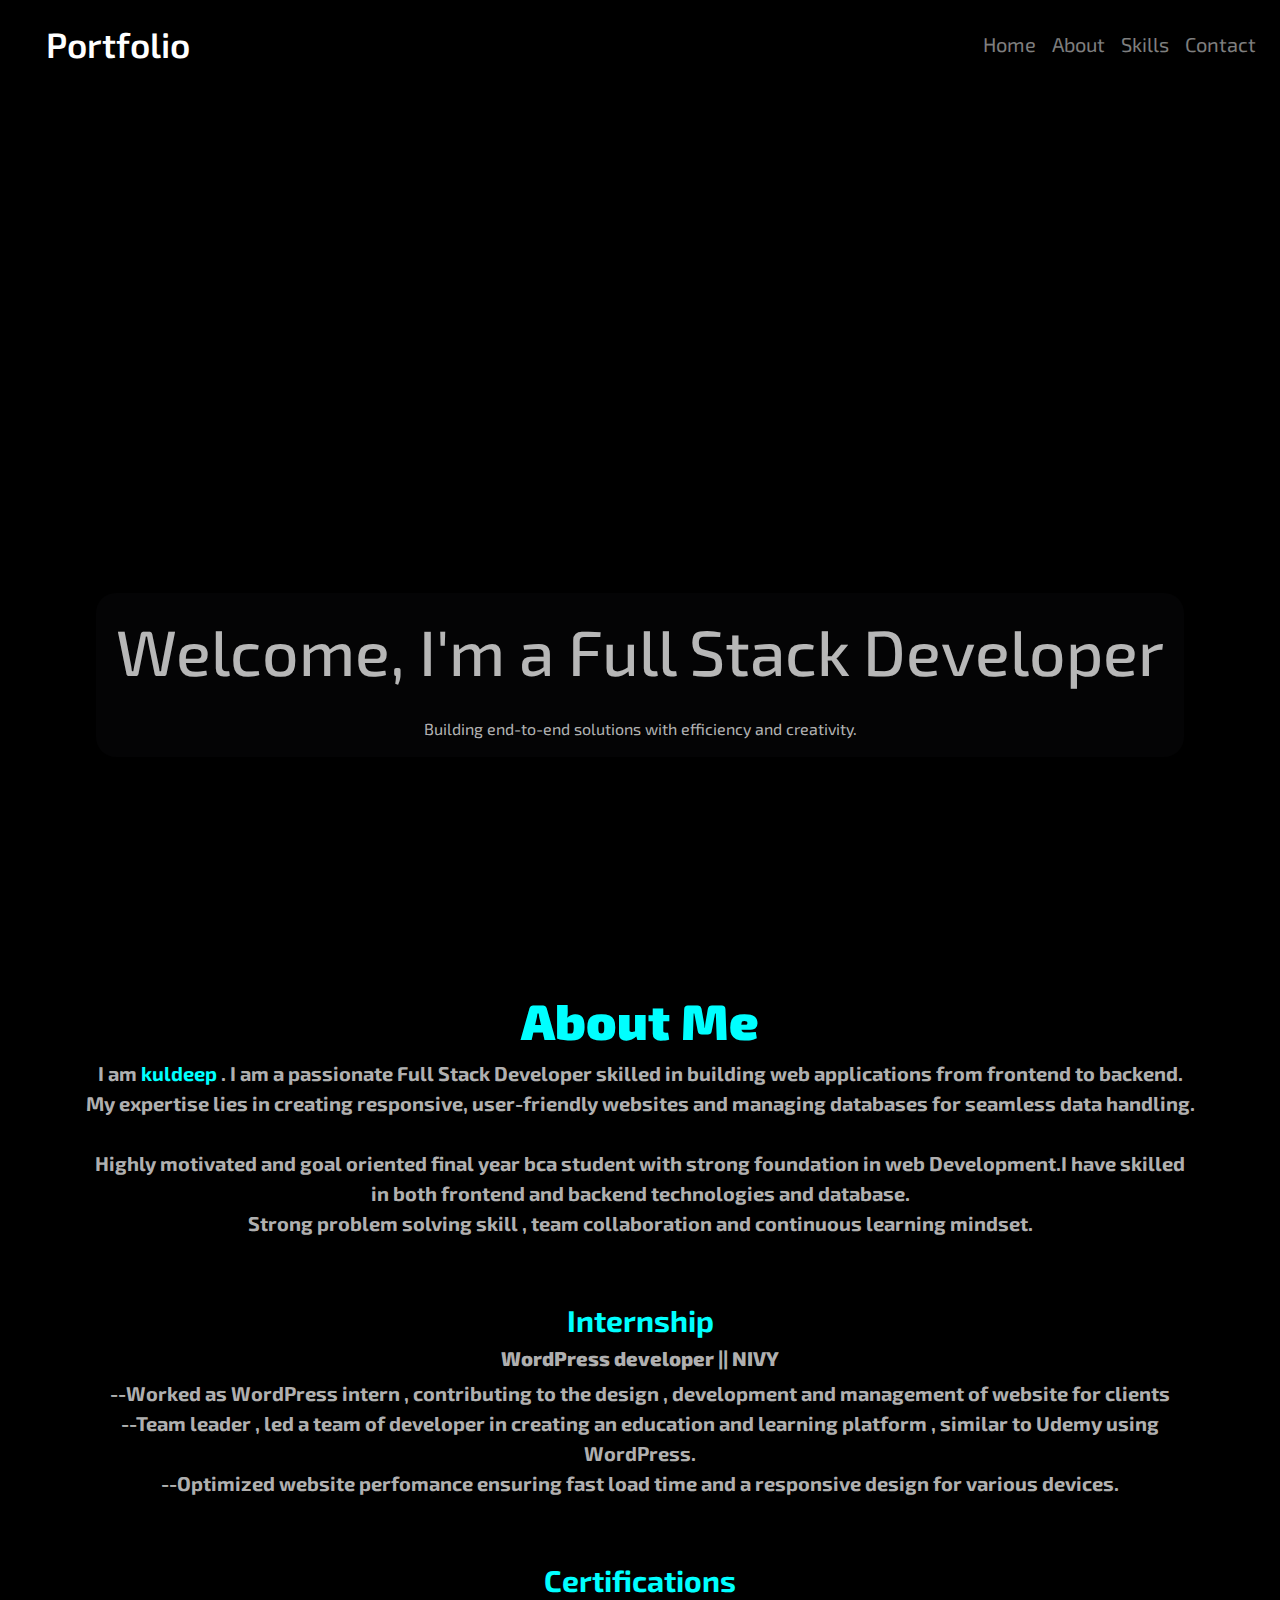
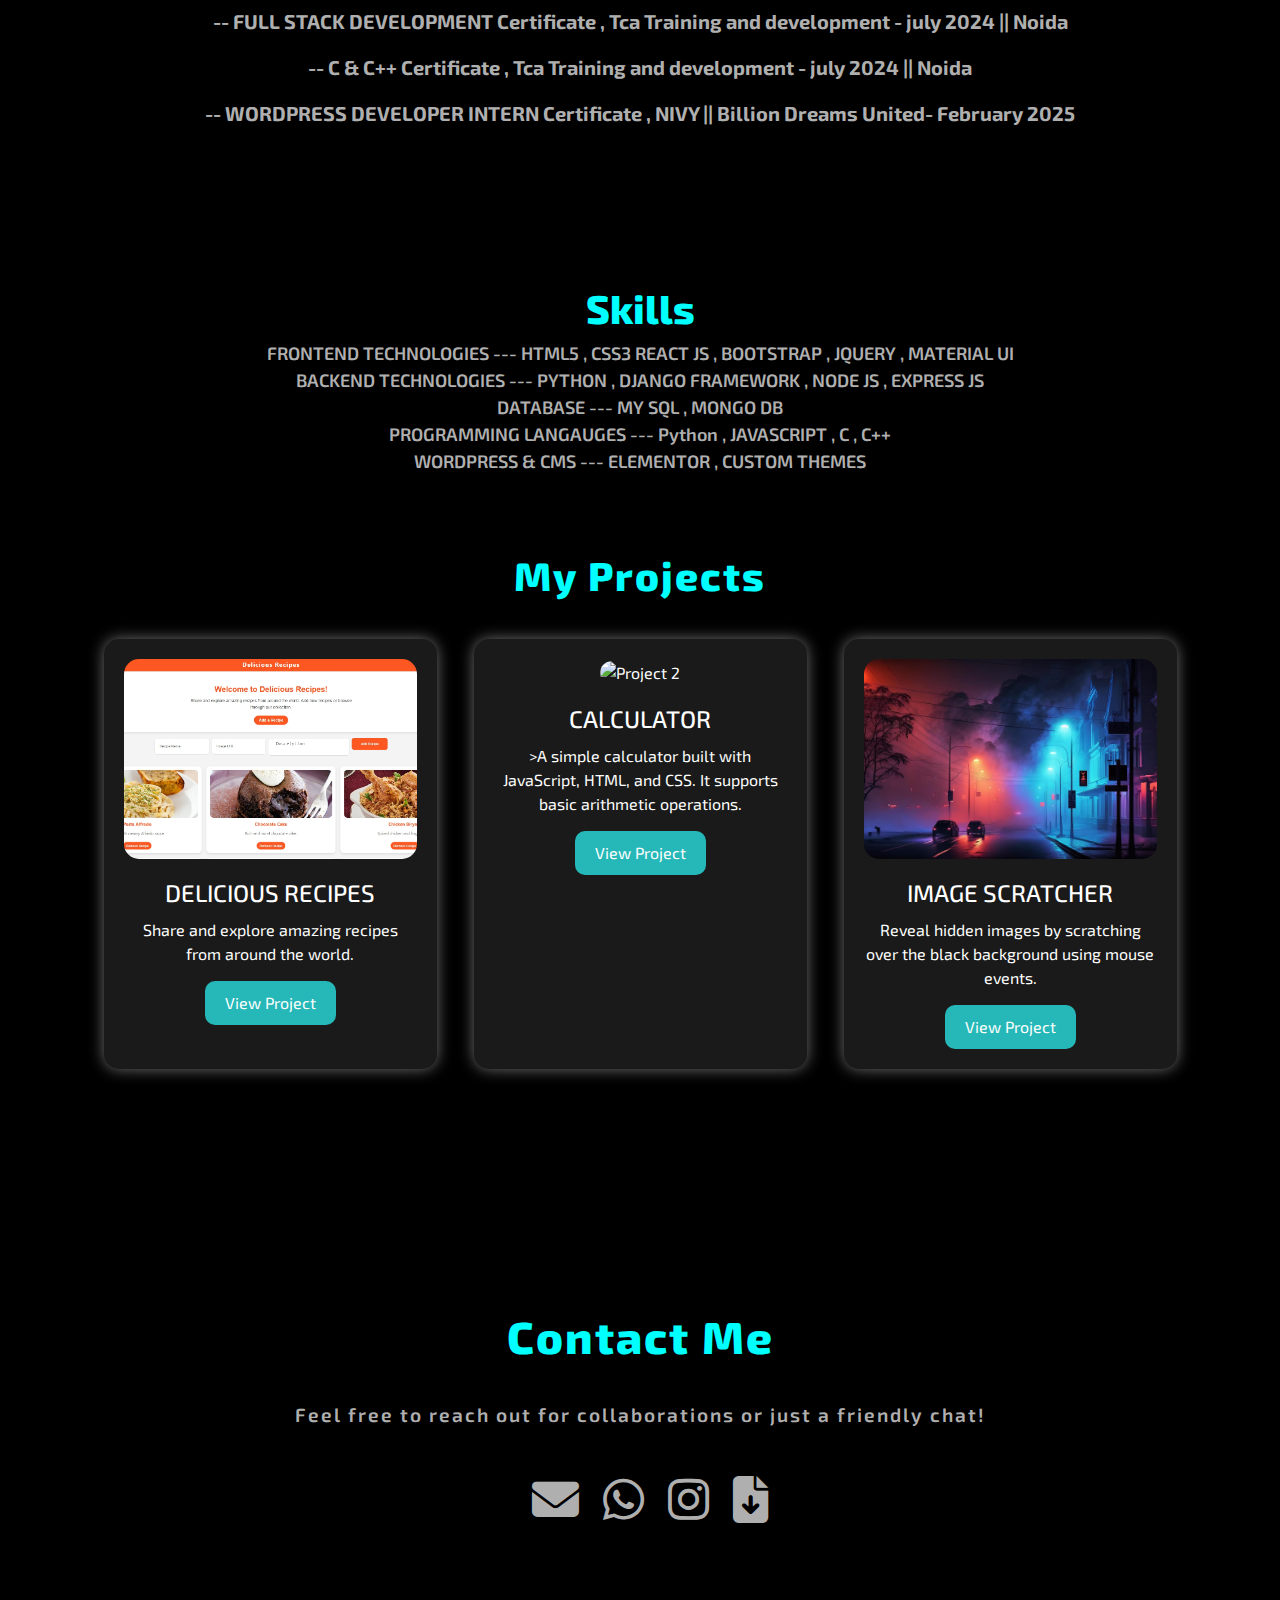
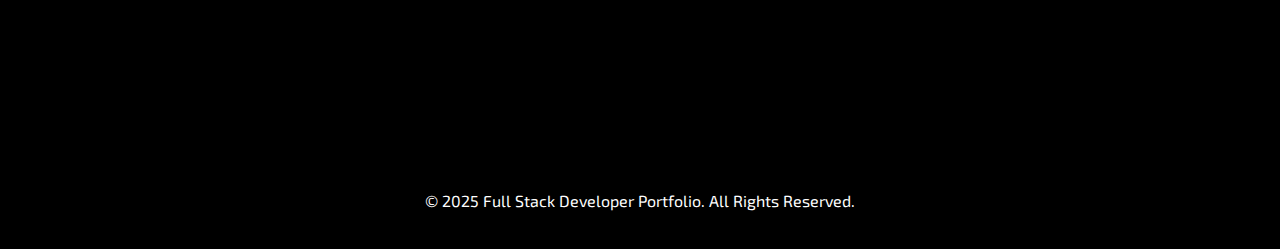
==== index.html @ 3e2bec3f "first commit" ====
<!DOCTYPE html>
<html lang="en">
<head>
    <meta charset="UTF-8">
    <meta name="viewport" content="width=device-width, initial-scale=1.0">
    <meta http-equiv="X-UA-Compatible" content="ie=edge">
    <title>Portfolio Website</title>
    <link rel="stylesheet" href="https://stackpath.bootstrapcdn.com/bootstrap/4.3.1/css/bootstrap.min.css">
    <script src="https://code.jquery.com/jquery-3.6.0.min.js"></script>
    <script src="https://stackpath.bootstrapcdn.com/bootstrap/4.3.1/js/bootstrap.bundle.min.js"></script>
    <link rel="stylesheet" href="https://cdnjs.cloudflare.com/ajax/libs/font-awesome/6.7.2/css/all.min.css" />
    <link href="https://fonts.googleapis.com/css2?family=Exo+2:wght@100..900&display=swap" rel="stylesheet">
    <style>
        * {
            margin: 0;
            padding: 0;
            box-sizing: border-box;
        }
        body {
            font-family: "Exo 2", serif;
            scroll-behavior: smooth;
        }
        header {
            background-color: #000000;
            padding: 5px 0;
            position: fixed;
            width: 100%;
            z-index: 1;
        }
        section {
            padding: 80px 0;
        }
        .navbar-brand {
            font-size: 35px;
            color: aqua;
            font-weight: 600;
            margin-left: 30px;
        }
        .navbar-nav .nav-link {
            font-size: 20px;
        }
        .navbar-nav .nav-link :hover{
          color: aqua;
          }
        .hero {
            height: 100vh;
            background-color: #000000;
            background-size: cover;
            display: flex;
            flex-direction: column;
            justify-content: center;
            align-items: center;
            text-align: center;
             color: #ffffffb6; 
        }
        .hero .landing-img{
            width: 500px;
            height: 450px;
            background-color: aqua;
            border-radius: 100%;
            background: url(https://img.freepik.com/premium-photo/portrait-successful-programmer-game-developer-coder-guy-uses-computer-laptop-work-game-design-hacker-boy-generative-ai-cyber-gamer_117038-7597.jpg?w=900);
            background-position: center;
            background-size: cover;
        }
        .bg-txt{
            background-color: #07080a83;
            border-radius: 20px;
            

        }

        .hero h1 {
            font-size: 4rem;
            animation: fadeIn 7s ease-in-out infinite;
            padding: 20px 20px ;
        }
        
        
        @keyframes fadeIn {
            0% { opacity: 0.2; }
            50% { opacity: 0.5; color: aqua; }
            100% { opacity: 1; }
        }
        @media (max-width: 460px) {
            .hero h1 {
                font-size: 25px;
            }
            .hero p{
                font-size: 12px;
            }
            .hero #home {
                height: 500px;
                width: 100%;
                margin-top: 70px;
                
            }
            .navbar-brand{
                color: #28a745;
            }
            .hero .landing-img{
                width: 250px;
                height: 250px;
            }
           

        }
        #about {
            background-color: #000000;
            padding: 60px 0;
            
        }
        #about h2 {
            font-size: 50px;
            font-weight: 900;
            color: aqua;
            margin-top: 30px;
        }
        #about p {
            font-size: 20px;
            font-weight: 700;
            color: #ffffffb6;
        }
        #about ul {
            list-style-type: none;
            padding: 0;
        }
        #about ul li {
            font-size: 18px;
            font-weight: 600;
            color: #000;
        }
        #about span{
            color: aqua;
        }
        #about h4{
            font-size: 30px;
            font-weight: 700;
            color: aqua;
            
        }
        #about h5{
            color: #ffffffb6;
            font-weight: 800;
        }
        @media (max-width: 460px){
            #about h2{
                font-size: 25px;
                font-weight: 600;
                margin-top: 30px;
            }
            #about p {
            font-size: 13px;
            font-weight: 700;
            color: #ffffffb6;
            
        }
        #about h4{
            font-size: 20px;
            font-weight: 500;
            color: aqua;
            
        }
        #about h5{
            color: #ffffffb6;
            font-weight: 700;
        }
        #about span{
            color: aqua;
        }
        }
        #skills {
            background-color: #000;
            color: #fff;
            
        }
        #skills h2 {
            font-size: 40px;
            font-weight: 800;
            color: aqua;
        }
        #skills ul {
            list-style-type: none;
            padding: 0;
        }
        #skills ul li {
            font-size: 18px;
            font-weight: 600;
            color: #ffffffb6;
        }
        .projects-section {
    background-color: black;
    padding: 60px 0;
    color: white;
}

.section-title {
    text-align: center;
    font-size: 40px;
    color: white;
    margin-bottom: 40px;
    letter-spacing: 2px;
}

.project-cards {
    display: flex;
    justify-content: space-around;
    flex-wrap: wrap;
}

.project-card {
    background-color: #1a1a1a;
    width: 30%;
    margin-bottom: 20px;
    padding: 20px;
    border-radius: 15px;
    transition: transform 0.3s ease-in-out;
    box-shadow: 0 0px 15px 0 #ffffff70;
    display: flex;
    flex-direction: column;
    align-items: center;
}

.project-card:hover {
    transform: translateY(-10px);
}

.project-image img {
    width: 100%;
    height: 200px;
    border-radius: 15px;
    object-fit: cover;
}

.project-info {
    margin-top: 20px;
    text-align: center;
}

.project-info h3 {
    font-size: 24px;
    margin-bottom: 10px;
}

.project-info p {
    font-size: 16px;
    margin-bottom: 15px;
}

.btn-primary {
    padding: 10px 20px;
    background-color: rgb(38, 184, 184);
    color: white;
    border: none;
    border-radius: 10px;
    cursor: pointer;
    transition: background-color 0.3s;
}

.btn-primary:hover {
    background-color: #1a334b;
}
@media (max-width: 1024px) {
    .project-card {
        width: 45%;
    }
}

@media (max-width: 768px) {
    .project-card {
        width: 100%;
    }

    .section-title {
        font-size: 35px;
    }

    .project-info h3 {
        font-size: 22px;
    }

    .project-info p {
        font-size: 15px;
    }
}
        
        @media (max-width:480px){
            #skills ul li {
                font-size: 13px;
            }

        }

        #contact{
        background-color: #000000;
        height: 60vh;
        }
        #contact h2{
           font-size: 45px;
           font-weight: 800;
           color: aqua;
           letter-spacing: 2px;
           padding-bottom: 30px;
        }
        #contact p{
           font-size: larger;
           font-weight: 600;
           color: #ffffffb6;
           letter-spacing: 2px;
           padding-bottom: 30px;
        }
        i{
        font-size: 47px;
        color: #ffffffb6;
        margin-left: 20px;
        }
        i:hover{
         color:aqua;
        }
        @media (max-width:480px){
            #contact h2{
                font-size: 25px;
            }
            #contact p{
                font-size: 13px;
            }
            #contact i{
                font-size: 35px;
            }
            #contact  i:hover{
         color:aqua;
        }
        }
        footer {
            background-color: #000000;
            color: white;
            text-align: center;
            padding: 20px;
        }
    </style>
</head>
<body>

    <header>
        <nav class="navbar navbar-expand-lg navbar-dark">
            <a class="navbar-brand" href="#">Portfolio</a>
            <button class="navbar-toggler" type="button" data-toggle="collapse" data-target="#navbarNav">
                <span class="navbar-toggler-icon"></span>
            </button>
            <div class="collapse navbar-collapse" id="navbarNav">
                <ul class="navbar-nav ml-auto">
                    <li class="nav-item"><a class="nav-link" href="#home">Home</a></li>
                    <li class="nav-item"><a class="nav-link" href="#about">About</a></li>
                    <li class="nav-item"><a class="nav-link" href="#skills">Skills</a></li>
                    <li class="nav-item"><a class="nav-link" href="#contact">Contact</a></li>
                </ul>
            </div>
        </nav>
    </header>

    <section class="hero" id="home">
        <div class="landing-img"></div>
        <div class="bg-txt">
            <h1>Welcome, I'm a Full Stack Developer</h1>
            <p>Building end-to-end solutions with efficiency and creativity.</p>
        </div>
    </section>

    <section id="about">
        <div class="container text-center">
            <h2>About Me</h2>
            <p>I am <span>kuldeep  </span>. I am a passionate Full Stack Developer skilled in building web applications from frontend to backend. My expertise lies in creating responsive, user-friendly websites and managing databases for seamless data handling.<br><br>Highly motivated and goal oriented final year bca student with strong foundation in web Development.I have skilled in both frontend and backend technologies and database.<br>Strong problem solving skill , team collaboration and continuous learning mindset.</p><br><br>
            <h4>Internship</h4>
            
                <h5>WordPress developer || NIVY </h5>
                <p>
                --Worked as WordPress intern , contributing to the design , development and management of website for clients <br>
                --Team leader , led a team of developer in creating an education and learning platform , similar to Udemy using WordPress.<br>
                --Optimized website perfomance ensuring fast load time and a responsive design for various devices.
            </p><br><br>
            <h4>Certifications</h4>
            
                <p>-- FULL STACK DEVELOPMENT Certificate , Tca Training and development - july 2024 || Noida </p>
                <p>-- C & C++ Certificate , Tca Training and development - july 2024 || Noida </p>
                <p>-- WORDPRESS DEVELOPER INTERN Certificate , NIVY  || Billion Dreams United- February 2025  </p>
               
        </div>
    </section>

    <section id="skills">
        <div class="container text-center">
            <h2>Skills</h2>
            <ul>
                <li>FRONTEND  TECHNOLOGIES  --- HTML5 , CSS3 REACT JS , BOOTSTRAP , JQUERY , MATERIAL UI</li>
                <li>BACKEND  TECHNOLOGIES --- PYTHON , DJANGO FRAMEWORK , NODE JS , EXPRESS JS</li>
                <li>DATABASE --- MY SQL , MONGO DB </li>
                <li>PROGRAMMING LANGAUGES --- Python , JAVASCRIPT , C , C++</li>
                <li>WORDPRESS & CMS --- ELEMENTOR , CUSTOM THEMES</li>
            </ul>
        </div>
        <section id="projects" class="projects-section">
            <div class="container">
                <h2 class="section-title">My Projects</h2>
                <div class="project-cards">
                    <div class="project-card">
                        <div class="project-image">
                            <img src="images/Screenshot_30-3-2025_172733_127.0.0.1.jpeg" alt="Project 1">
                        </div>
                        <div class="project-info">
                            <h3>DELICIOUS RECIPES</h3>
                            <p>Share and explore amazing recipes from around the world.</p>
                            <a href="projects/delicious-food/index.html" class="btn btn-primary">View Project</a>
                        </div>
                    </div>
        
                    <div class="project-card">
                        <div class="project-image">
                            <img src="https://th.bing.com/th/id/OIP.KV21ji472SY-rg--3vnvzAHaEM?rs=1&pid=ImgDetMain" alt="Project 2">
                        </div>
                        <div class="project-info">
                            <h3>CALCULATOR</h3>
                            <p>>A simple calculator built with JavaScript, HTML, and CSS. It supports basic arithmetic operations.</p>
                            <a href="projects/calculator/index.html" class="btn btn-primary">View Project</a>
                        </div>
                    </div>
        
                    <div class="project-card">
                        <div class="project-image">
                            <img src="projects/scratch-kit/dark-street-night-.jpeg" alt="Project 3">
                        </div>
                        <div class="project-info">
                            <h3> IMAGE SCRATCHER</h3>
                            <p>Reveal hidden images by scratching over the black background using mouse events.</p>
                            <a href="projects/scratch-kit/index.html" class="btn btn-primary">View Project</a>
                        </div>
                    </div>
                </div>
            </div>
        </section>
        </section>

        <section id="contact">
            <div class="container text-center">
                <h2>Contact Me</h2>
                <p class="fade-in-text">Feel free to reach out for collaborations or just a friendly chat!</p>
              <div class="icons">
              <a href="mailto:kuldeepchadhary514@gmail.com"><i class="fa-solid fa-envelope"></i></a>
                <a href="https://wa.me/+917011880331"><i class="fa-brands fa-whatsapp"></i></a>
                 <a href="https://www.instagram.com/kuldeepsinghjaat_"><i class="fa-brands fa-instagram"></i></a>
                 <a href="images/Resume.jpg" download><i class="fa-solid fa-file-arrow-down"></i></a>
              </div>
            </div>
        </section>
    

    <footer>
        <p>&copy; 2025 Full Stack Developer Portfolio. All Rights Reserved.</p>
    </footer>

</body>
</html>
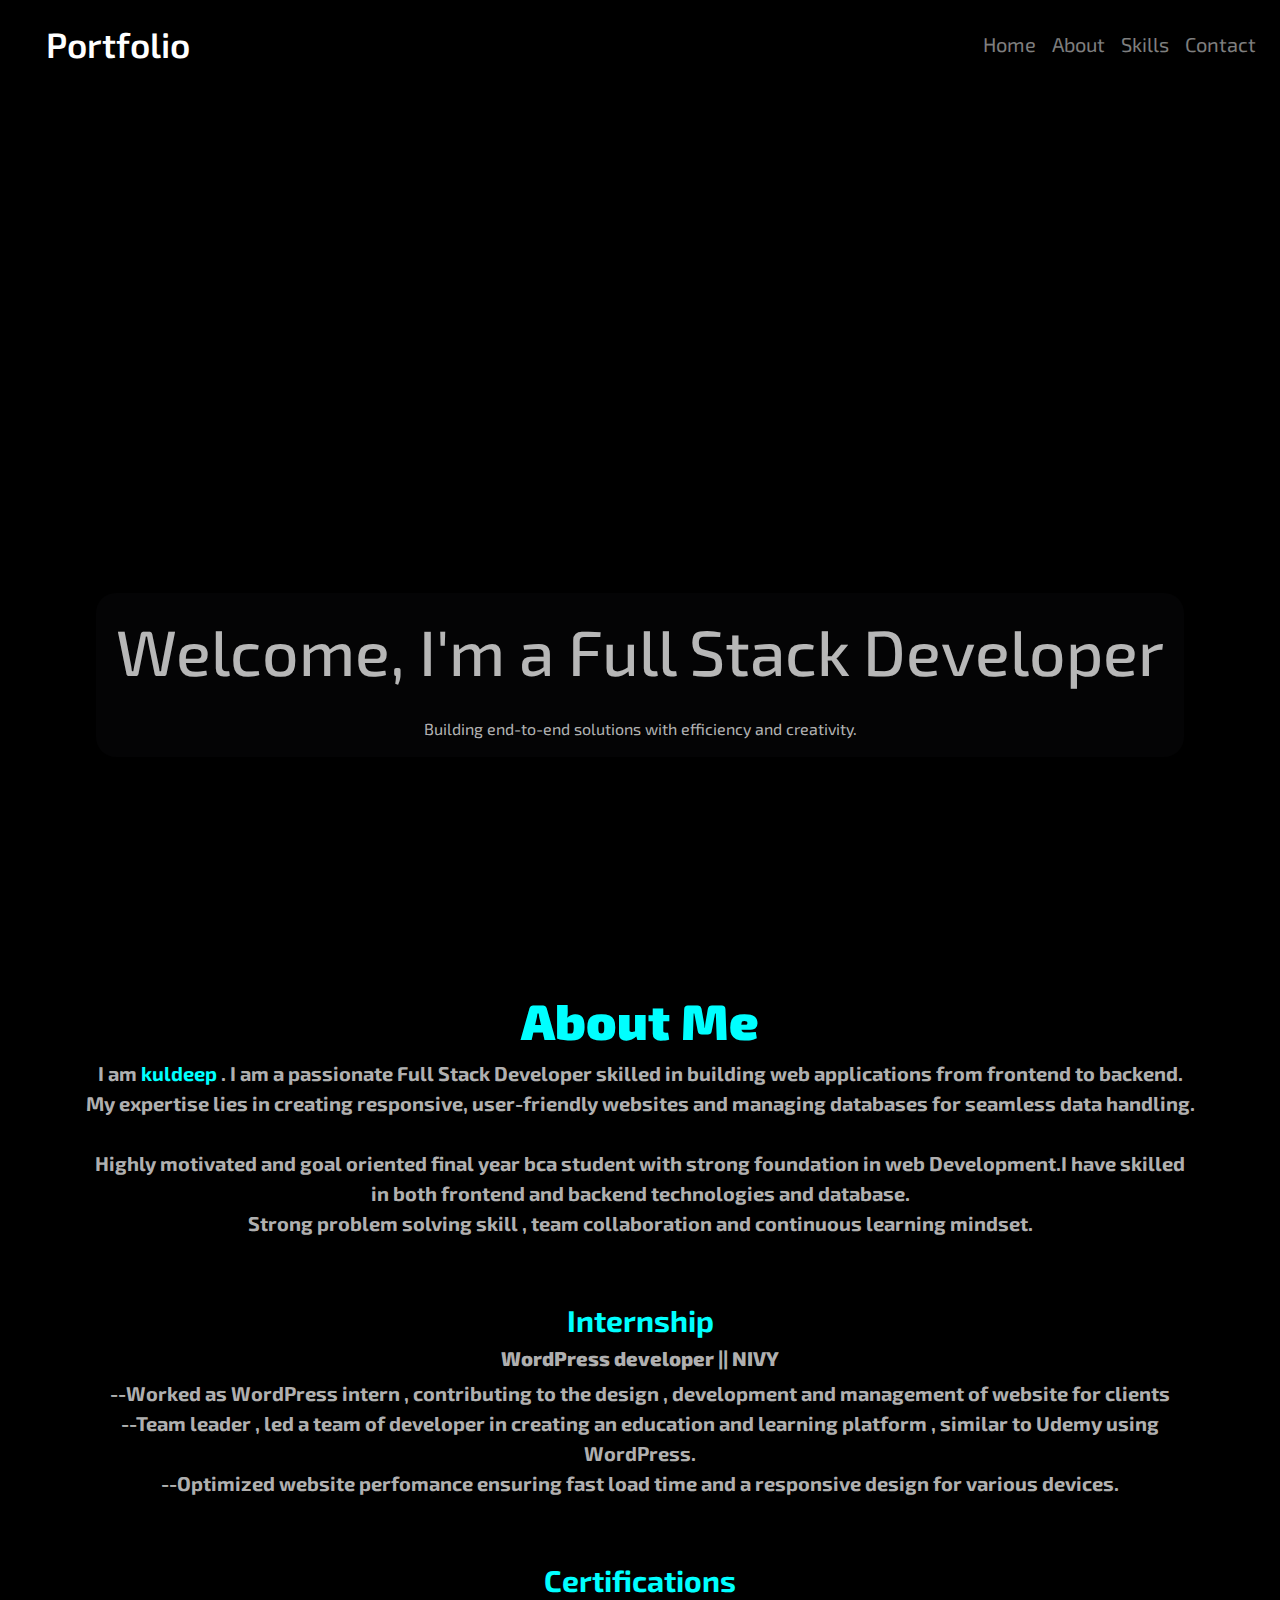
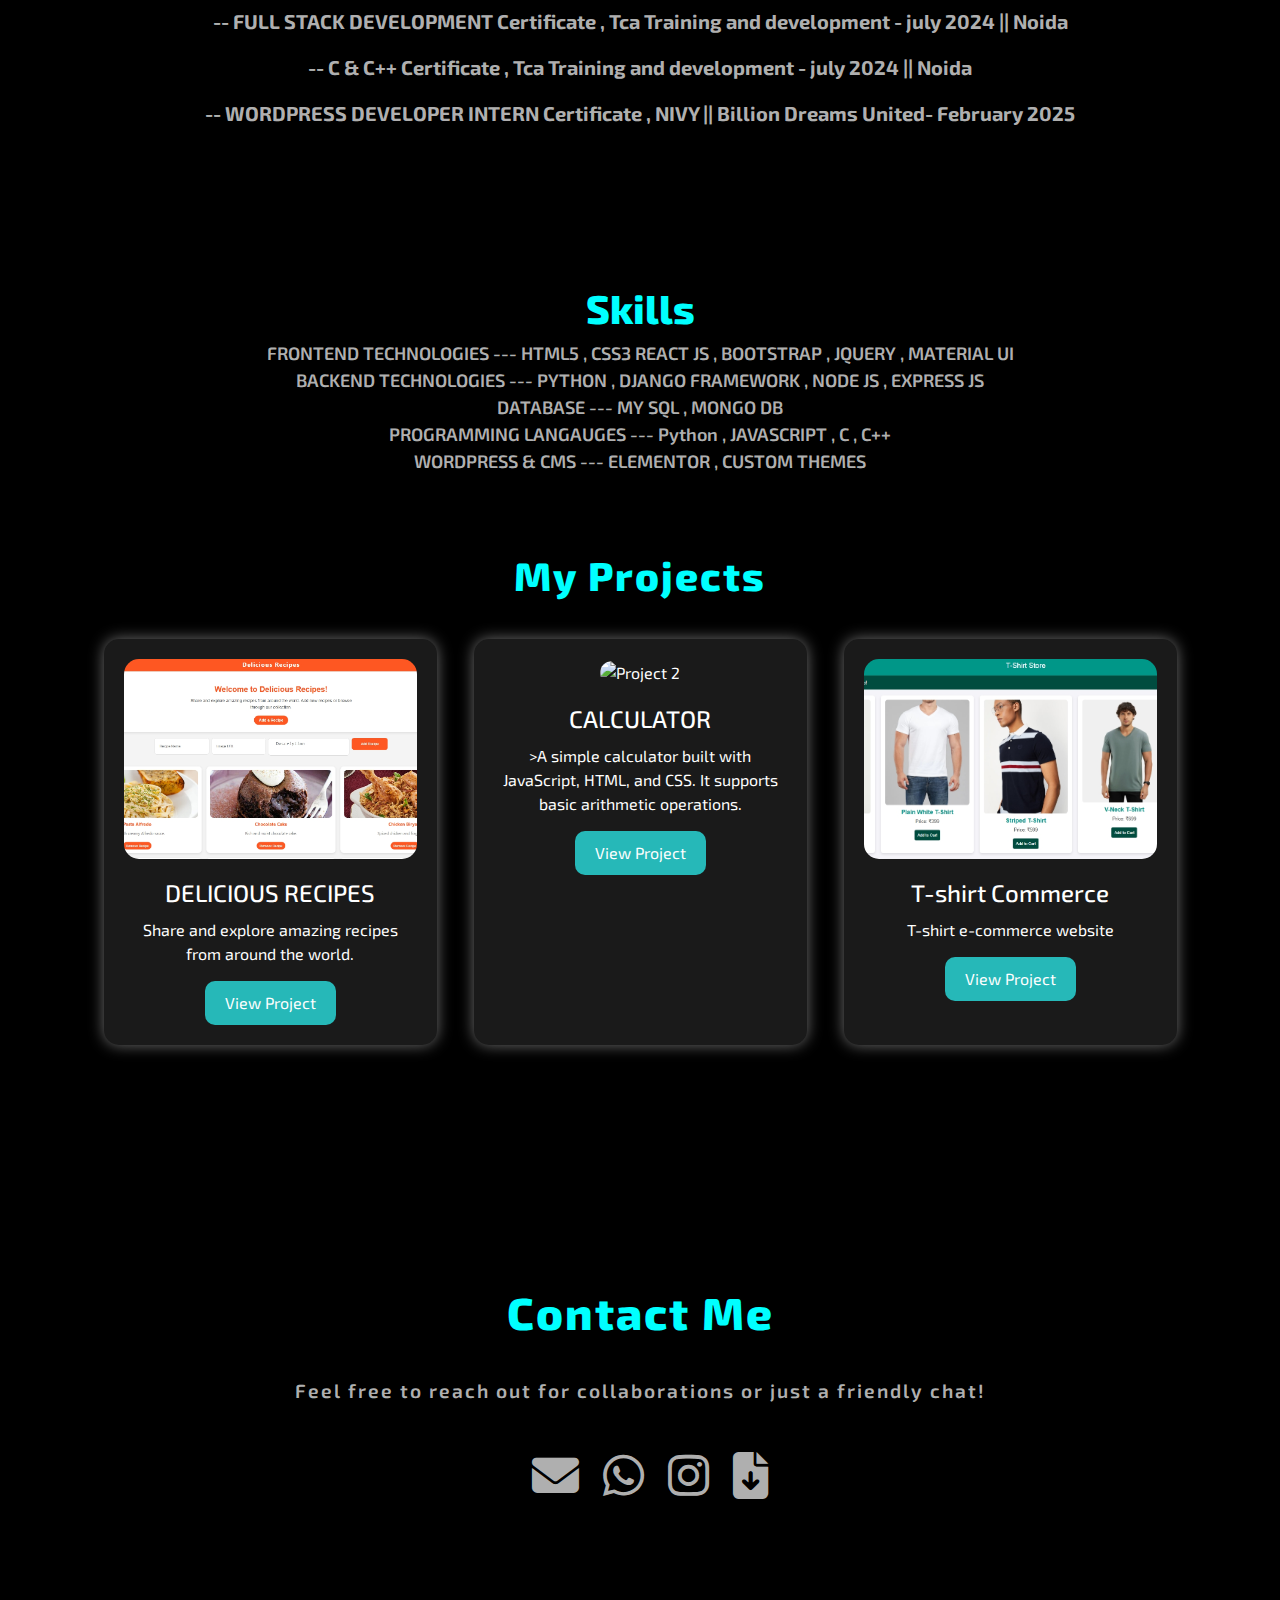
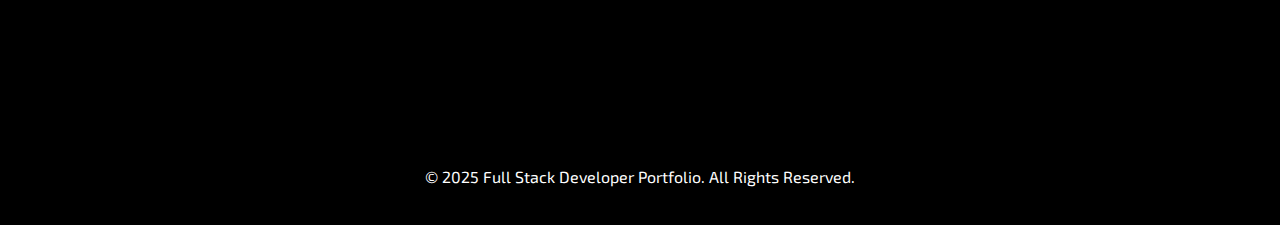
==== commit 13437dc4: "first commit" ====
--- a/index.html
+++ b/index.html
@@ -425,14 +425,15 @@
         
                     <div class="project-card">
                         <div class="project-image">
-                            <img src="projects/scratch-kit/dark-street-night-.jpeg" alt="Project 3">
+                            <img src="images/tshirt.jpeg" alt="Project 3">
                         </div>
                         <div class="project-info">
-                            <h3> IMAGE SCRATCHER</h3>
-                            <p>Reveal hidden images by scratching over the black background using mouse events.</p>
-                            <a href="projects/scratch-kit/index.html" class="btn btn-primary">View Project</a>
+                            <h3> T-shirt Commerce</h3>
+                            <p>T-shirt e-commerce website </p>
+                            <a href="projects/t-shirt/index.html" class="btn btn-primary">View Project</a>
                         </div>
                     </div>
+                   
                 </div>
             </div>
         </section>
